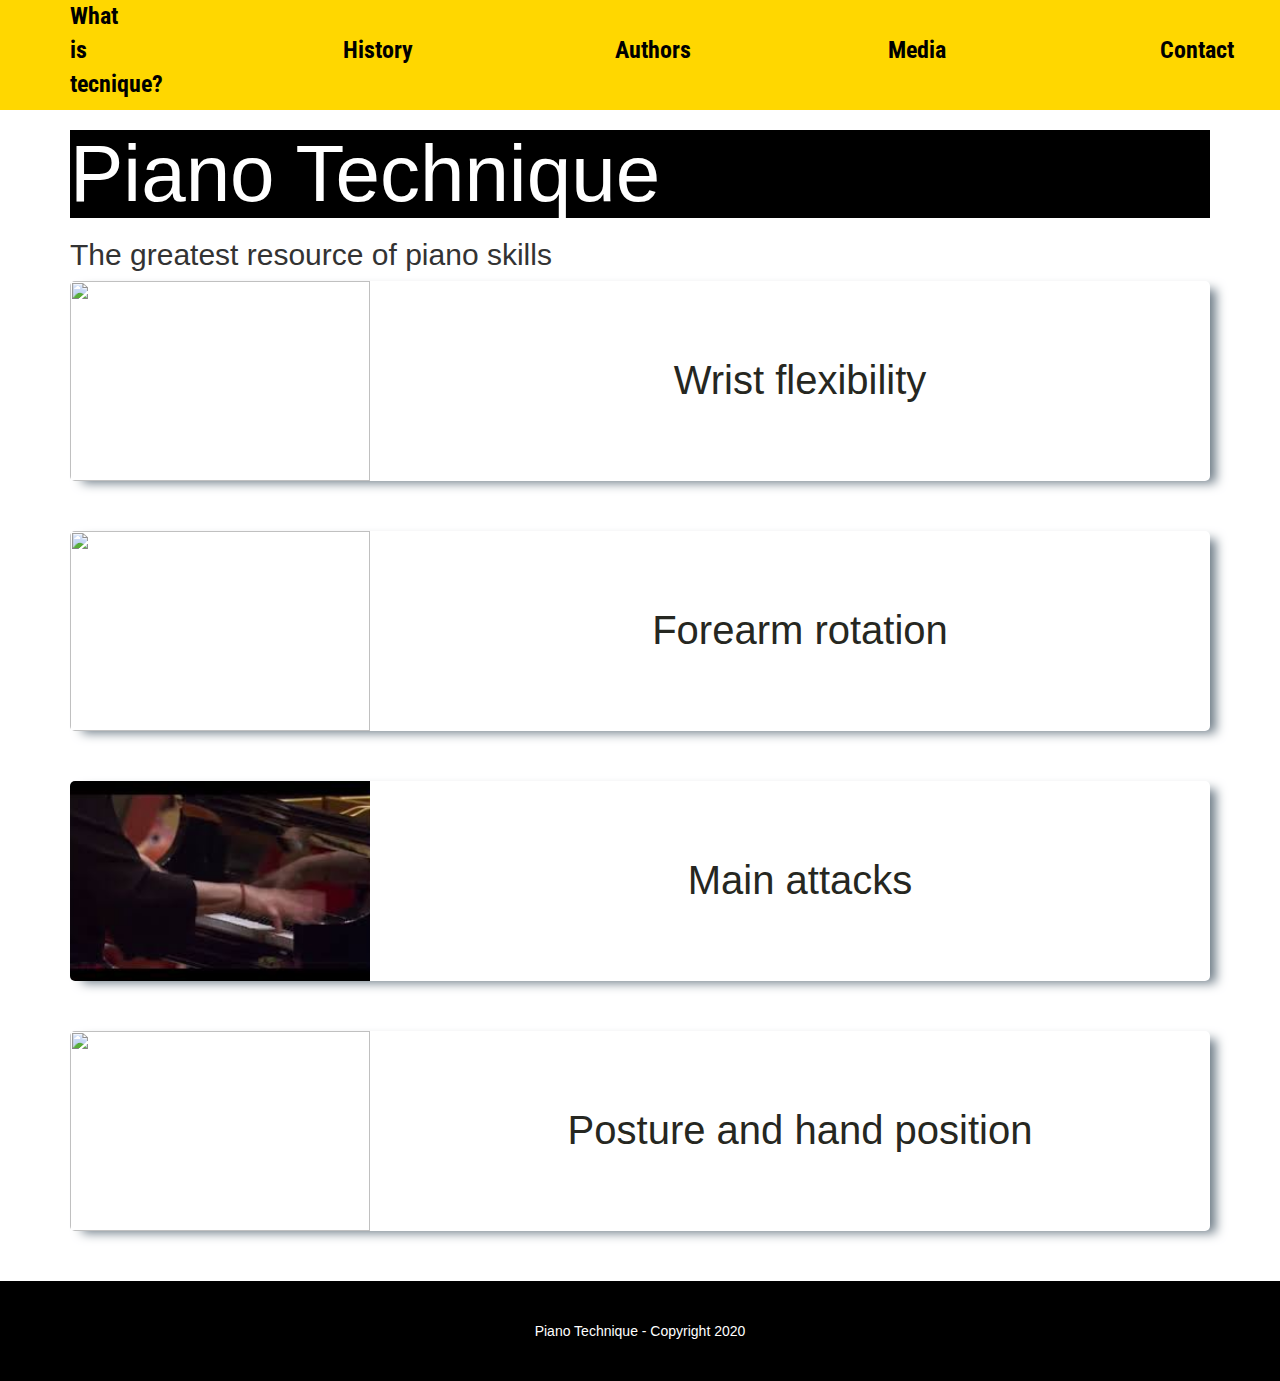
==== index.html @ 60329602 "algunos cambios" ====
<!DOCTYPE html>
<html>
<head>
<!-- include bootstrap -->
  <link rel="stylesheet" href="https://maxcdn.bootstrapcdn.com/bootstrap/3.4.1/css/bootstrap.min.css">

<!-- include stylesheet -->
<link rel="preconnect" href="https://fonts.gstatic.com">
<link href="https://fonts.googleapis.com/css2?family=Roboto&family=Roboto+Condensed&display=swap" rel="stylesheet">
  <link rel="stylesheet" type="text/css" href="styles.css">
  <meta charset="UTF-8">
  <meta name="viewport" content="width=device-width, initial-scale=1.0">
  <title>Piano Technique</title>

</head>
<body>
  <div class="header">
  <div class="container">
   <!--  <div class="logo"></div> -->
    <ul class="my_navbar">
      <li><a href="">What is tecnique?</a></li>
      <li><a href="">History</a></li>
      <li><a href="">Authors</a></li>
      <li><a href="">Media</a></li>
      <li><a href="">Contact</a></li>
    </ul>
  </div>
  </div>
  <div class="container">
    <h1>Piano Technique</h1>
    <h2>The greatest resource of piano skills</h2>
    <div class="card-container">

      <a href="wrist.html">
        <div class="card">
          <div class="card-image"><img src="https://i.ytimg.com/vi/GN0C3gCAtQk/hqdefault.jpg" alt=""></div>
          <div class="card-text">Wrist flexibility</div>
        </div>
      </a>

      <a href="forearm.html">
        <div class="card">
          <div class="card-image"><img src="https://i.ytimg.com/vi/Xkc4Uz387kc/hqdefault.jpg"></div>
          <div class="card-text">Forearm rotation</div>
        </div>
      </a>

      <a href="attacks.html">
        <div class="card">
          <div class="card-image"><img src="[data-uri]" alt=""></div>
          <div class="card-text">Main attacks</div>
        </div>
      </a>

      <a href="handposition.html">
        <div class="card">
          <div class="card-image"><img src="https://img.youtube.com/vi/J_36x1_LKgg/0.jpg" alt=""></div>
          <div class="card-text">Posture and hand position</div>
        </div>
      </a>

  </div>
</div>
<div class="footer">Piano Technique - Copyright 2020</div>
</body>
</html>
---- styles.css ----
/*Import styles*/
@import "wrist.css";
@import "forearm.css";
@import "handposition.css";
@import "attacks.css";

/*color xulo rgb(52,153,102)*/



body {
  background-color: white;
}

h1 {
color: white;
font-size: 80px;
background-color: black;
}

.div1 {
	background-color: : grey;
}

h1:hover {background-color: #D63720;
	color: white;
	transition: 0.2s;

}

ul {
	list-style-type: none;
}

.my_navbar{
  background-color: gold;
  height: 100px;
  display: flex;
  justify-content: space-between;
  align-items: center;
  width: 100%;
  padding:0;
}

.header {
  background-color: gold;
}

.my_navbar li{
  width: 50px;
}
.my_navbar a:hover {
  font-size: 26px;
}

.my_navbar a {
  color: black;
  text-decoration: none;
  font-size: 24px;
  font-weight: bold;
  font-family: 'Roboto Condensed', sans-serif;
}


/*Cards*/
a:hover {
 text-decoration: none;
}

.card {
  box-shadow: 9px 5px 11px -3px rgb(111,125,136);
  -webkit-box-shadow: 9px 5px 11px -3px rgb(111,125,136);
  -moz-box-shadow: 9px 5px 11px -3px rgb(111,125,136);
  border-radius: 5px;
  display: flex;
  align-items: center;
  height:200px;
  margin-bottom: 50px;
  background-color: white;
}

.card:hover {
    box-shadow: 11px 5px 11px -3px rgb(111,125,136);
  -webkit-box-shadow: 11px 5px 11px -3px rgb(111,125,136);
  -moz-box-shadow: 11px 5px 11px -3px rgb(111,125,136);
}

.card-image {
  height: 100%;
  margin-right:20px;
}



.card-text {
  height:100%;
  width:100%;
  display: flex;
  justify-content: center;
  align-items: center;
  font-size: 40px;
  text-align: center;
  color: #262721;
}

.card-text:hover {
  font-size: 40.4px;
  color: #262721;
}
.card-image img{
  height:100%;
  width:300px;
  object-fit:cover;
  border-top-left-radius:5px;
  border-bottom-left-radius:5px;
}

/*Footer*/

.footer {
background-color: black;
height: 100px;
width: 100%;
display: flex;
justify-content: center;
align-items: center;
color: white;
}
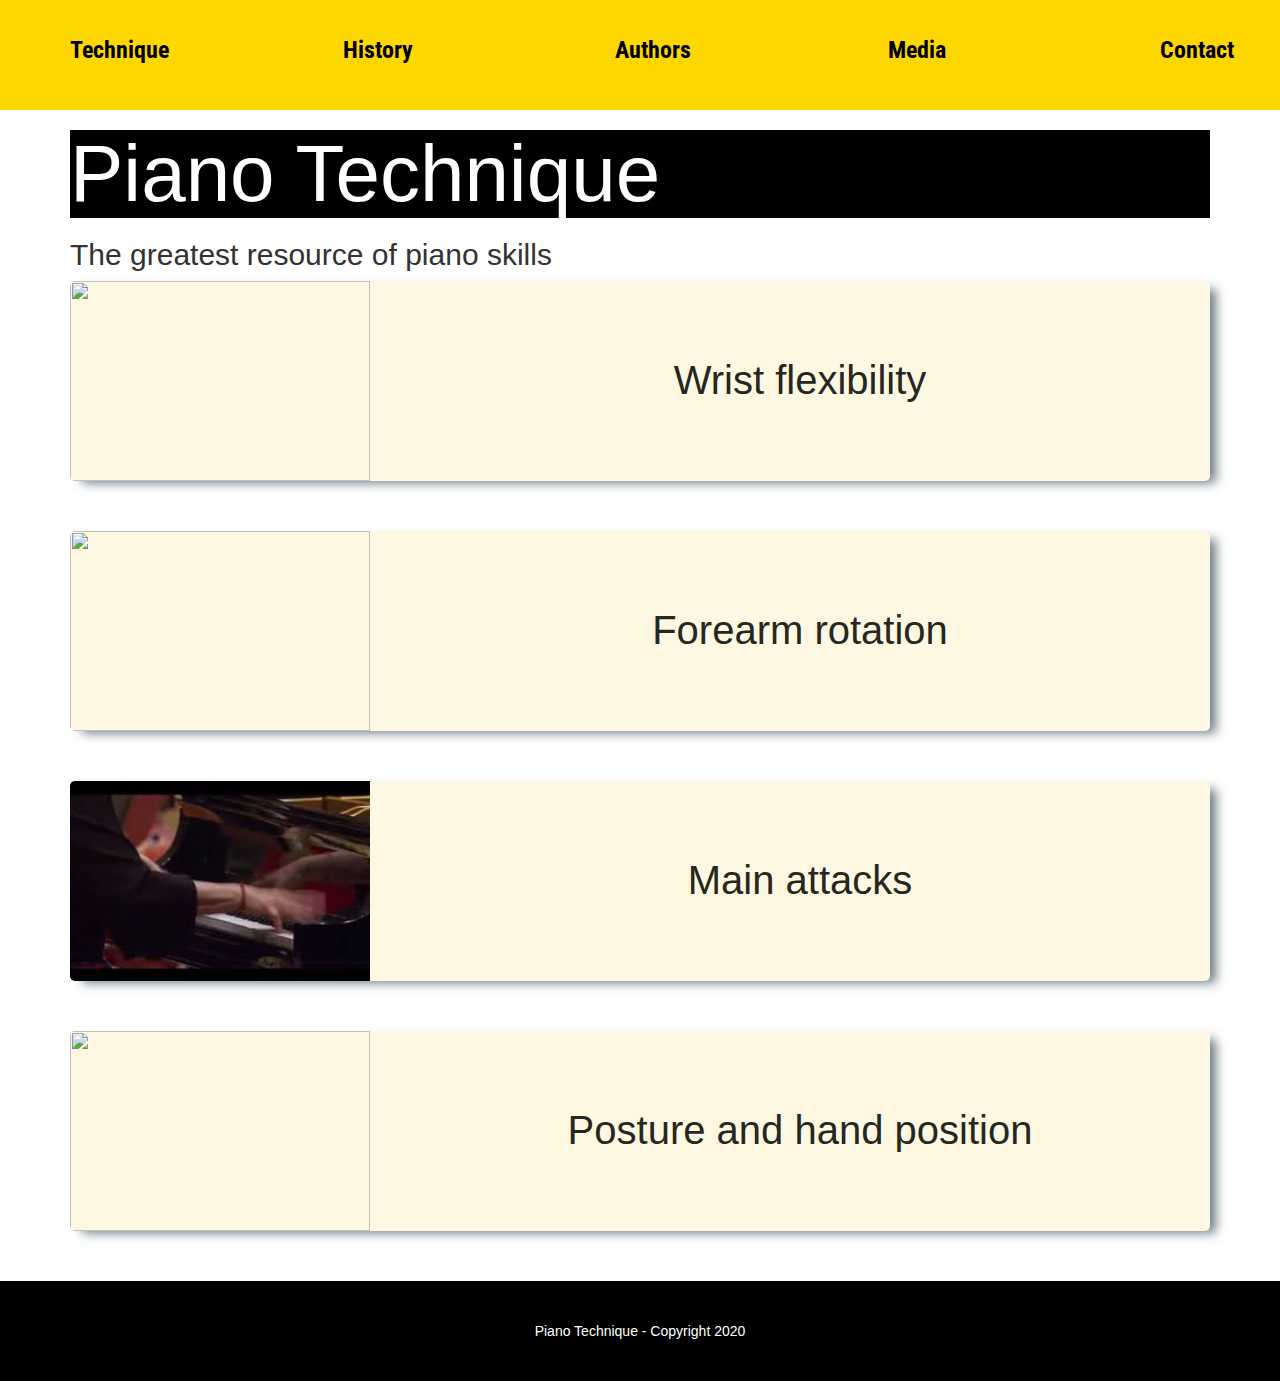
==== commit b039e92c: "Merge branch 'main' into wrist" ====
--- a/index.html
+++ b/index.html
@@ -18,7 +18,7 @@
   <div class="container">
    <!--  <div class="logo"></div> -->
     <ul class="my_navbar">
-      <li><a href="">What is tecnique?</a></li>
+      <li><a href="">Technique</a></li>
       <li><a href="">History</a></li>
       <li><a href="">Authors</a></li>
       <li><a href="">Media</a></li>
--- a/styles.css
+++ b/styles.css
@@ -46,6 +46,7 @@
   background-color: gold;
 }
 
+
 .my_navbar li{
   width: 50px;
 }
@@ -76,13 +77,15 @@
   align-items: center;
   height:200px;
   margin-bottom: 50px;
-  background-color: white;
+  background-color: #fef8e2;
+  /*background-color: #fefaeb;*/
 }
 
 .card:hover {
     box-shadow: 11px 5px 11px -3px rgb(111,125,136);
   -webkit-box-shadow: 11px 5px 11px -3px rgb(111,125,136);
   -moz-box-shadow: 11px 5px 11px -3px rgb(111,125,136);
+  background-color: #fdf0c4;
 }
 
 .card-image {
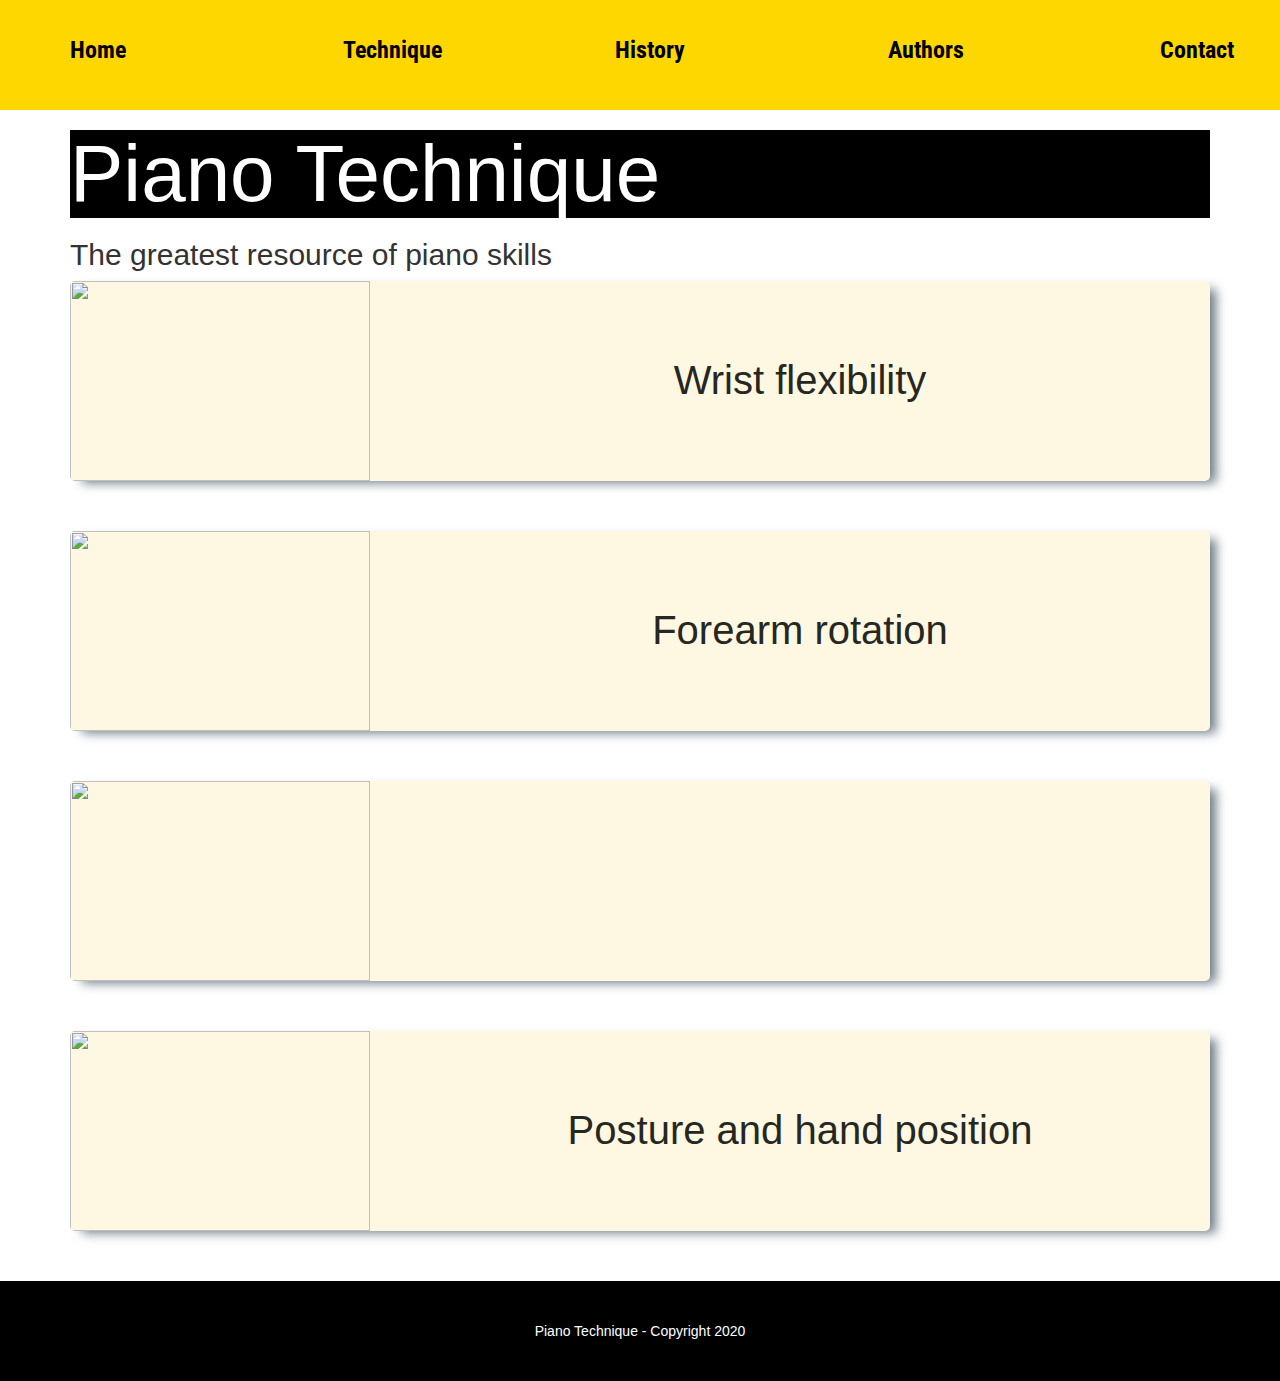
==== commit d9e35145: "last changes" ====
--- a/index.html
+++ b/index.html
@@ -16,12 +16,12 @@
 <body>
   <div class="header">
   <div class="container">
-   <!--  <div class="logo"></div> -->
+    <!-- <div class="logo"> </div> -->
     <ul class="my_navbar">
+      <li><a href="index.html">Home</a></li>
       <li><a href="">Technique</a></li>
       <li><a href="">History</a></li>
       <li><a href="">Authors</a></li>
-      <li><a href="">Media</a></li>
       <li><a href="">Contact</a></li>
     </ul>
   </div>
@@ -33,22 +33,21 @@
 
       <a href="wrist.html">
         <div class="card">
-          <div class="card-image"><img src="https://i.ytimg.com/vi/GN0C3gCAtQk/hqdefault.jpg" alt=""></div>
+          <div class="card-image"><img src="" alt=""></div>
           <div class="card-text">Wrist flexibility</div>
         </div>
       </a>
 
       <a href="forearm.html">
         <div class="card">
-          <div class="card-image"><img src="https://i.ytimg.com/vi/Xkc4Uz387kc/hqdefault.jpg"></div>
+          <div class="card-image"><img src="" alt=""></div>
           <div class="card-text">Forearm rotation</div>
         </div>
       </a>
 
       <a href="attacks.html">
         <div class="card">
-          <div class="card-image"><img src="[data-uri]" alt=""></div>
-          <div class="card-text">Main attacks</div>
+          <div class="card-image"><img src="" alt=""></div>
         </div>
       </a>
 
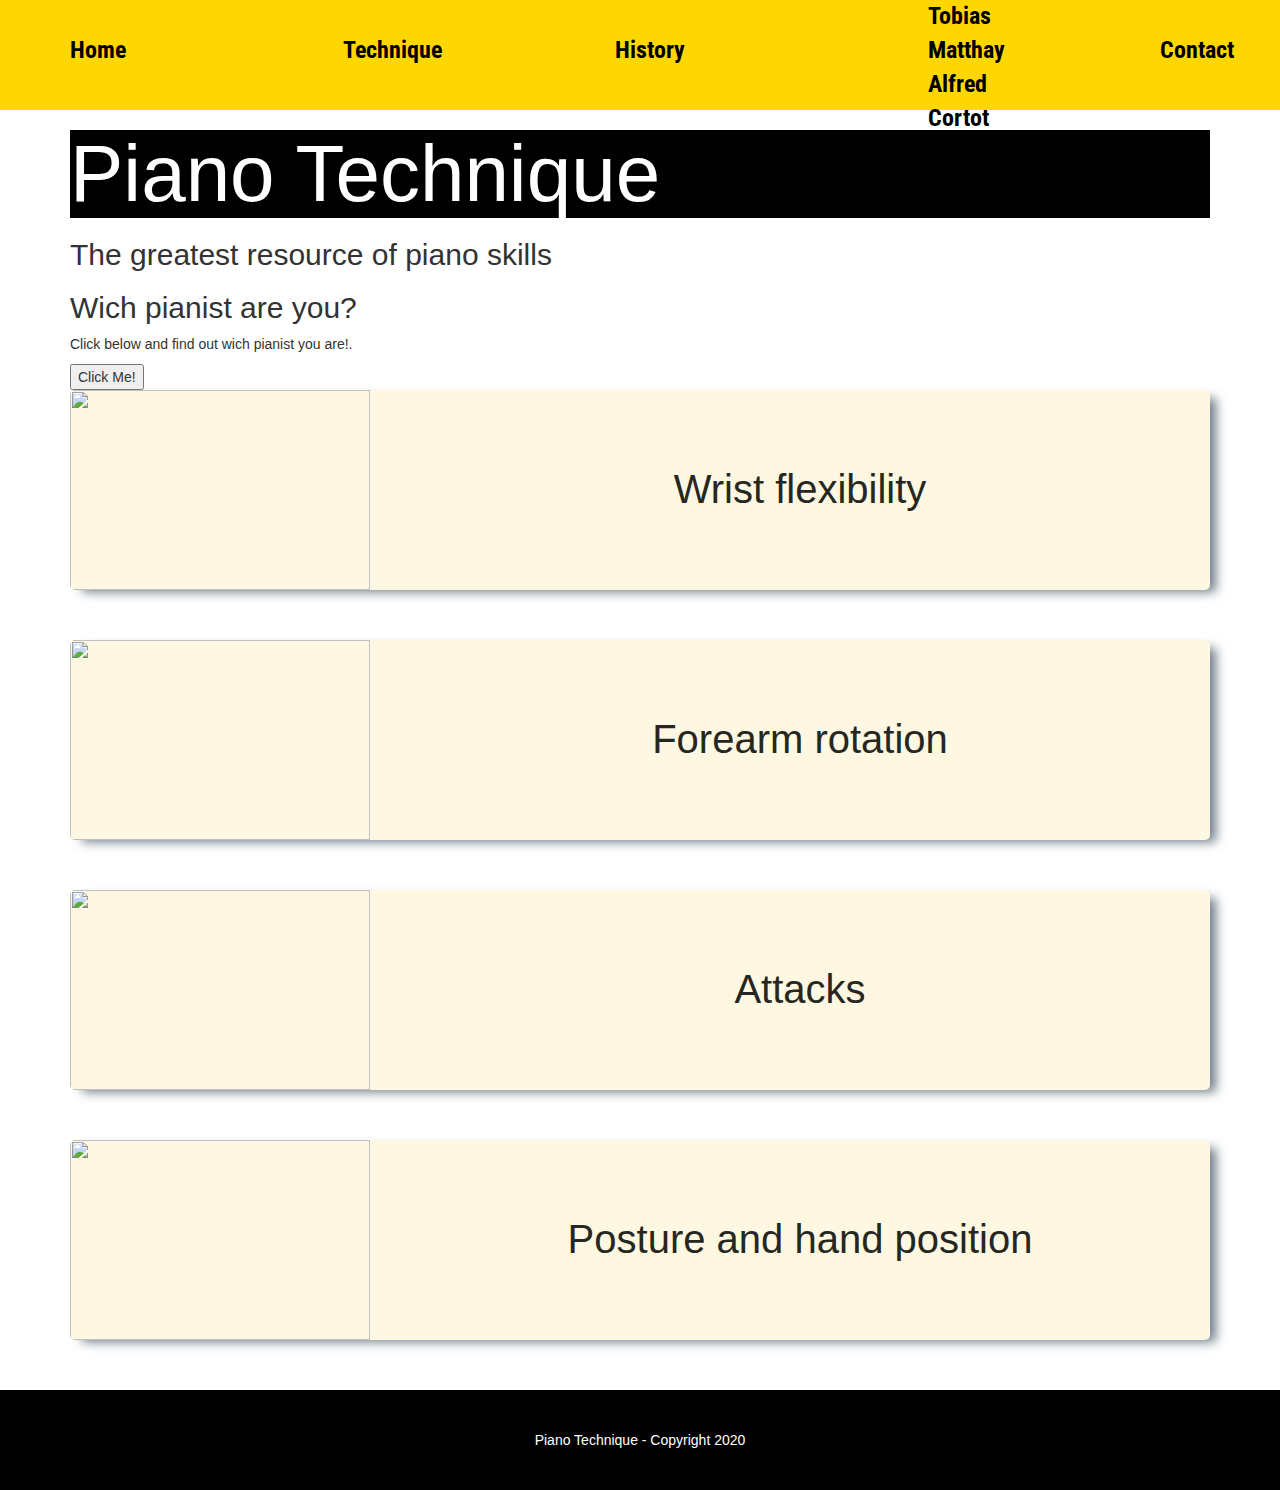
==== commit 08311630: "java" ====
--- a/index.html
+++ b/index.html
@@ -21,7 +21,14 @@
       <li><a href="index.html">Home</a></li>
       <li><a href="">Technique</a></li>
       <li><a href="">History</a></li>
-      <li><a href="">Authors</a></li>
+      <li><a href="">Authors</a>
+      <ul class="submenu">
+        <li><a href="">Blanche Selva</a></li>
+        <li><a href="">Tobias Matthay</a></li>
+        <li><a href="">Alfred Cortot</a></li>
+        <li><a href="">Marie Jaëll</a></li>
+      </ul>
+      </li>
       <li><a href="">Contact</a></li>
     </ul>
   </div>
@@ -29,25 +36,31 @@
   <div class="container">
     <h1>Piano Technique</h1>
     <h2>The greatest resource of piano skills</h2>
+    <h2>Wich pianist are you?</h2>
+
+<p id="demo">Click below and find out wich pianist you are!.</p>
+
+<button type="button" onclick='document.getElementById("demo").innerHTML = "Congratulations! You are Pollini!"'>Click Me!</button>
     <div class="card-container">
 
       <a href="wrist.html">
         <div class="card">
-          <div class="card-image"><img src="" alt=""></div>
+          <div class="card-image"><img src="images/wrist.jpg" alt=""></div>
           <div class="card-text">Wrist flexibility</div>
         </div>
       </a>
 
       <a href="forearm.html">
         <div class="card">
-          <div class="card-image"><img src="" alt=""></div>
+          <div class="card-image"><img src="images/forearm.jpg" alt=""></div>
           <div class="card-text">Forearm rotation</div>
         </div>
       </a>
 
       <a href="attacks.html">
         <div class="card">
-          <div class="card-image"><img src="" alt=""></div>
+          <div class="card-image"><img src="images/attacks.jpg" alt=""></div>
+          <div class="card-text">Attacks</div>
         </div>
       </a>
 
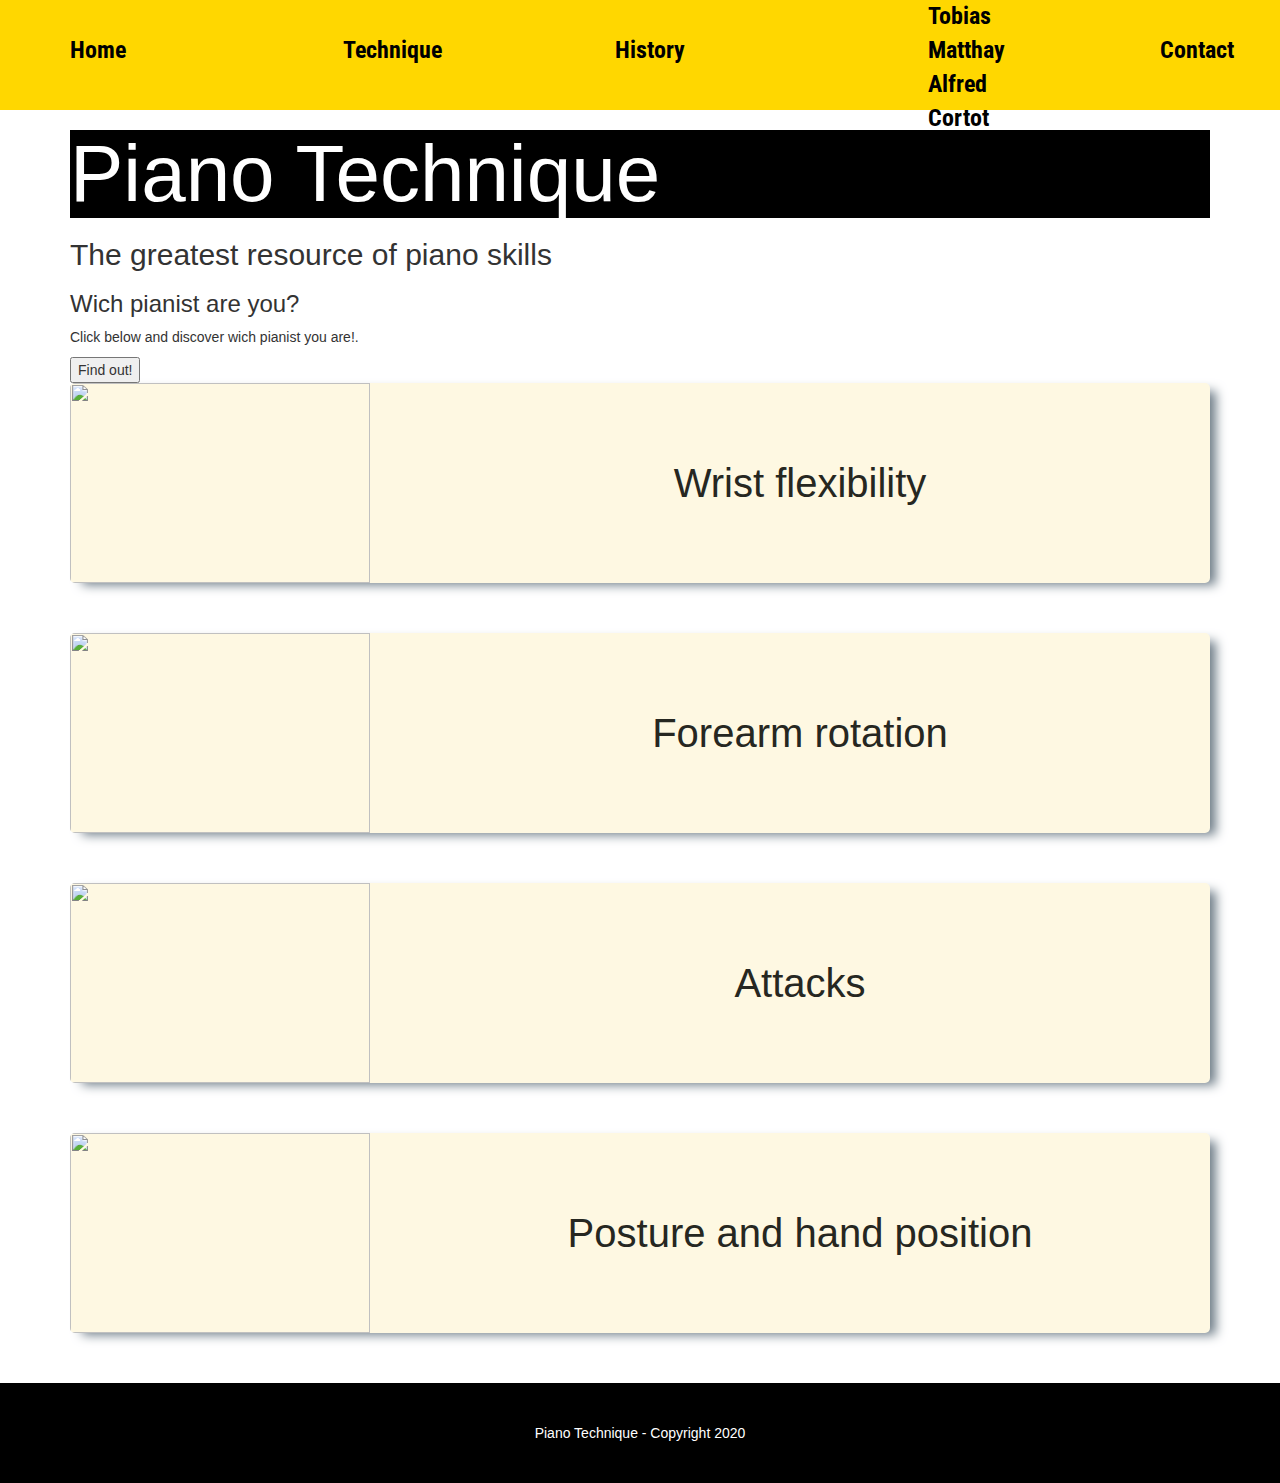
==== commit 0dc326c9: "crazy javascript" ====
--- a/index.html
+++ b/index.html
@@ -12,8 +12,17 @@
   <meta name="viewport" content="width=device-width, initial-scale=1.0">
   <title>Piano Technique</title>
 
+<script>
+function sayHello() {
+  document.getElementById("demo").innerHTML = "Congratulations! You are Pollini!";
+  window.alert("Welcome to a whole new world of knowledge and dreams!");
+  document.getElementById("bodyid").style.backgroundColor="gold";
+
+}
+</script>
+
 </head>
-<body>
+<body id=bodyid>
   <div class="header">
   <div class="container">
     <!-- <div class="logo"> </div> -->
@@ -36,11 +45,12 @@
   <div class="container">
     <h1>Piano Technique</h1>
     <h2>The greatest resource of piano skills</h2>
-    <h2>Wich pianist are you?</h2>
+    <h3>Wich pianist are you?</h3>
 
-<p id="demo">Click below and find out wich pianist you are!.</p>
+<p id="demo">Click below and discover wich pianist you are!.</p>
 
-<button type="button" onclick='document.getElementById("demo").innerHTML = "Congratulations! You are Pollini!"'>Click Me!</button>
+<div class="button1"><button type="button"
+  onclick="sayHello()">Find out!</button></div>
     <div class="card-container">
 
       <a href="wrist.html">
@@ -74,5 +84,6 @@
   </div>
 </div>
 <div class="footer">Piano Technique - Copyright 2020</div>
+
 </body>
 </html>
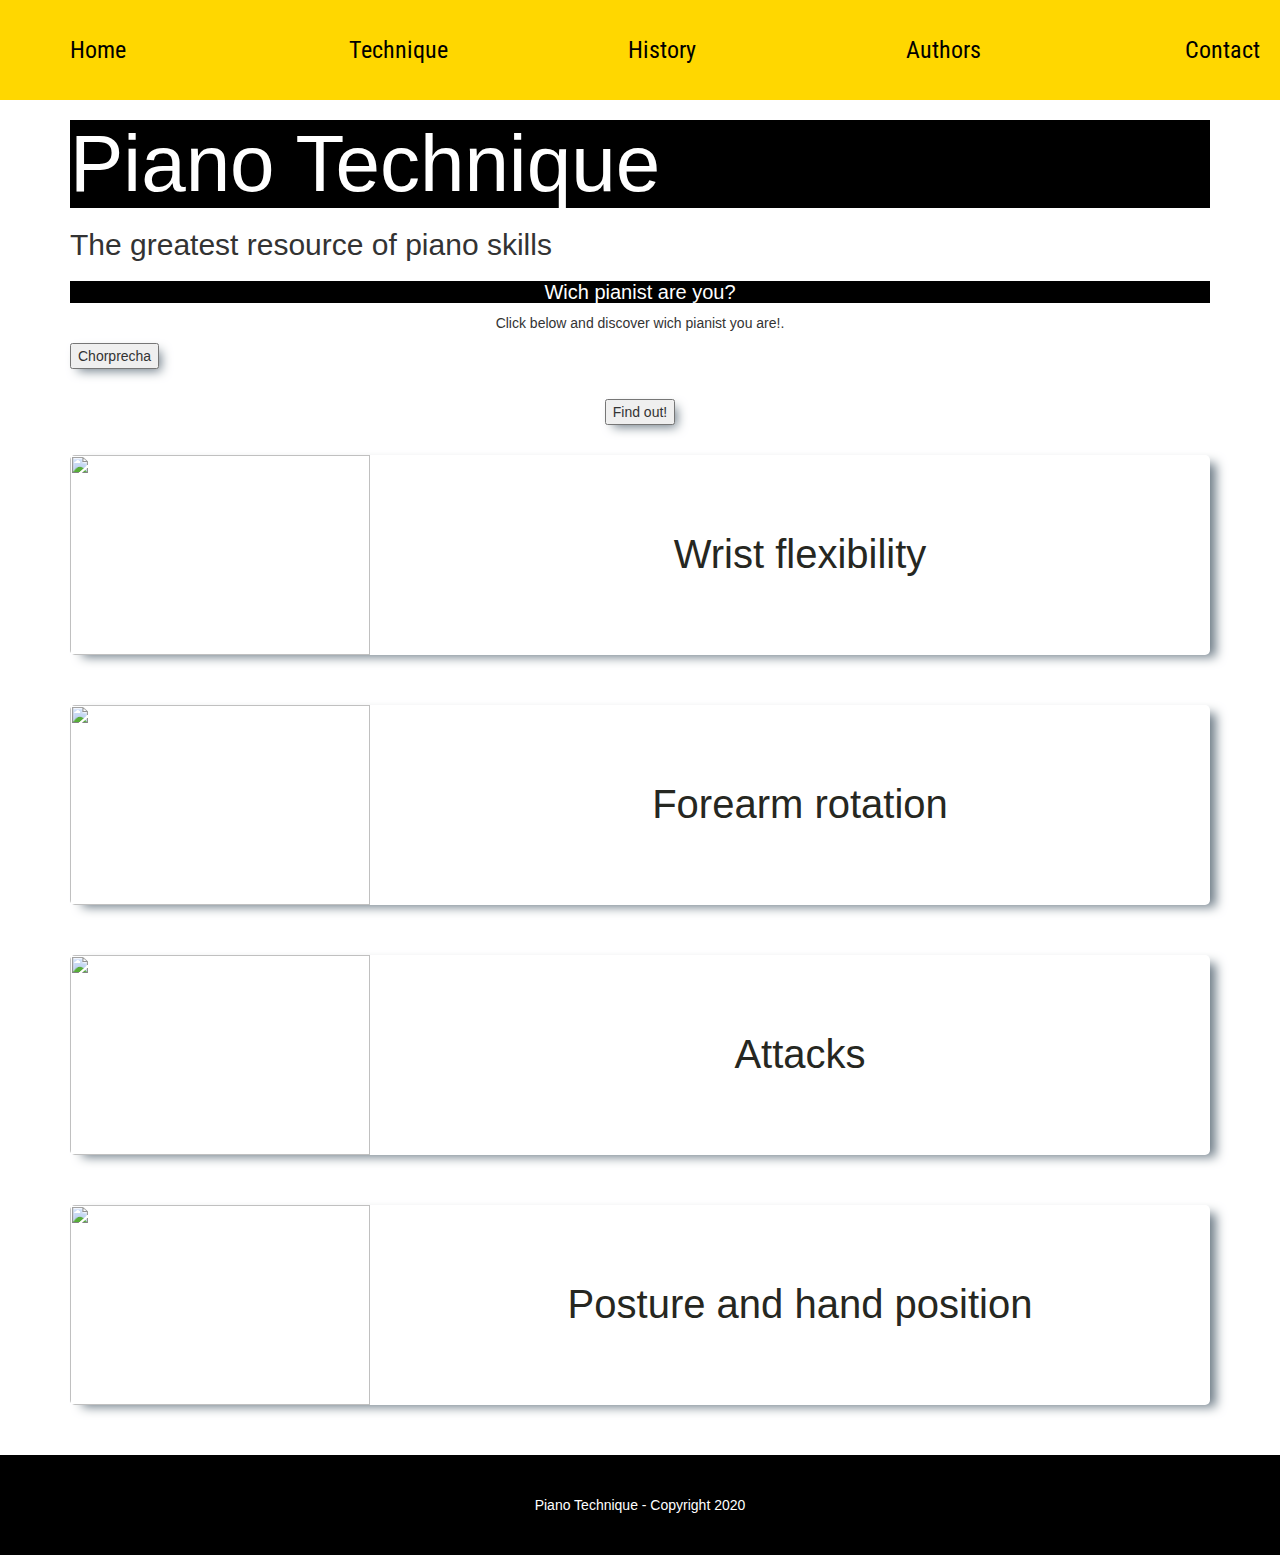
==== commit 4048bc26: "changed folder structure" ====
--- a/index.html
+++ b/index.html
@@ -1,27 +1,27 @@
 <!DOCTYPE html>
 <html>
 <head>
-<!-- include bootstrap -->
-  <link rel="stylesheet" href="https://maxcdn.bootstrapcdn.com/bootstrap/3.4.1/css/bootstrap.min.css">
-
-<!-- include stylesheet -->
-<link rel="preconnect" href="https://fonts.gstatic.com">
-<link href="https://fonts.googleapis.com/css2?family=Roboto&family=Roboto+Condensed&display=swap" rel="stylesheet">
-  <link rel="stylesheet" type="text/css" href="styles.css">
   <meta charset="UTF-8">
   <meta name="viewport" content="width=device-width, initial-scale=1.0">
   <title>Piano Technique</title>
 
-<script>
-function sayHello() {
-  document.getElementById("demo").innerHTML = "Congratulations! You are Pollini!";
-  window.alert("Welcome to a whole new world of knowledge and dreams!");
-  document.getElementById("bodyid").style.backgroundColor="gold";
+  <!-- include bootstrap -->
+  <link rel="stylesheet" href="https://maxcdn.bootstrapcdn.com/bootstrap/3.4.1/css/bootstrap.min.css">
 
-}
-</script>
+  <!-- include stylesheet -->
+  <link rel="stylesheet" type="text/css" href="css/styles.css">
+
+  <!-- include scripts -->
+  <script src="js/index.js"></script>
+
+  <!-- add some additional fonts from Google Fonts -->
+  <link href="https://fonts.googleapis.com/css2?family=Roboto&family=Roboto+Condensed&display=swap" rel="stylesheet">
+
+
+  <!-- Donde estan los scripts??? Aver si los encuentras 🤪 -->
 
 </head>
+
 <body id=bodyid>
   <div class="header">
   <div class="container">
@@ -31,12 +31,12 @@
       <li><a href="">Technique</a></li>
       <li><a href="">History</a></li>
       <li><a href="">Authors</a>
-      <ul class="submenu">
-        <li><a href="">Blanche Selva</a></li>
-        <li><a href="">Tobias Matthay</a></li>
-        <li><a href="">Alfred Cortot</a></li>
-        <li><a href="">Marie Jaëll</a></li>
-      </ul>
+        <ul class="submenu">
+          <li><a href="">Blanche Selva</a></li>
+          <li><a href="">Tobias Matthay</a></li>
+          <li><a href="">Alfred Cortot</a></li>
+          <li><a href="">Marie Jaëll</a></li>
+        </ul>
       </li>
       <li><a href="">Contact</a></li>
     </ul>
@@ -46,17 +46,20 @@
     <h1>Piano Technique</h1>
     <h2>The greatest resource of piano skills</h2>
     <h3>Wich pianist are you?</h3>
+    <p id="demo">Click below and discover wich pianist you are!.</p>
 
-<p id="demo">Click below and discover wich pianist you are!.</p>
+    <button type="button" class="button2" onclick="changeOrder()">Chorprecha</button>
 
-<div class="button1"><button type="button"
-  onclick="sayHello()">Find out!</button></div>
+    <div class="button1">
+      <button type="button" onclick="sayHello()">Find out!</button>
+    </div>
+
     <div class="card-container">
 
       <a href="wrist.html">
         <div class="card">
           <div class="card-image"><img src="images/wrist.jpg" alt=""></div>
-          <div class="card-text">Wrist flexibility</div>
+          <div id="wrist" class="card-text">Wrist flexibility</div>
         </div>
       </a>
 
--- a/css/styles.css
+++ b/css/styles.css
@@ -0,0 +1,205 @@
+/*Import styles*/
+@import "wrist.css";
+@import "forearm.css";
+@import "handposition.css";
+@import "attacks.css";
+
+/*color xulo rgb(52,153,102)*/
+
+
+
+body {
+  background-color: white;
+}
+
+h1 {
+color: white;
+font-size: 80px;
+background-color: black;
+}
+
+.div1 {
+	background-color: : grey;
+}
+
+h1:hover {background-color: #D63720;
+	color: white;
+	transition: 0.2s;
+
+}
+
+h3 {
+  color:white;
+  background-color: black;
+  text-align: center;
+  font-size: 20px;
+}
+
+
+
+button {
+  margin-top:;
+  margin-bottom: 30px;
+  box-shadow: 5px 5px 11px -3px rgb(111,125,136);
+  -webkit-box-shadow: 5px 5px 11px -3px rgb(111,125,136);
+  -moz-box-shadow: 5px 5px 11px -3px rgb(111,125,136);
+  display: flex;
+}
+
+
+p {
+  display: flex;
+  justify-content: center;
+}
+.button1 {
+  display: flex;
+  justify-content: center;
+
+}
+
+
+
+button:hover {
+  background-color: #e6623d;
+  color: white;
+  transition: 0.3;
+}
+
+/*Cambiar color resposta del click*/
+/*#demo p1 {
+  color: red;
+}*/
+
+
+ul {
+	list-style-type: none;
+}
+
+.my_navbar{
+  background-color: gold;
+  height: 100px;
+  display: flex;
+  justify-content: space-between;
+  align-items: center;
+  width: 100%;
+  padding:0;
+  margin:0;
+}
+
+.header {
+  background-color: gold;
+}
+
+
+.my_navbar li{
+  width: 25px;
+/*  position: relative;*/
+}
+/*.my_navbar a:hover {
+  font-size: 26px;
+}*/
+
+.my_navbar a {
+  color: black;
+  text-decoration: none;
+  font-size: 24px;
+  /*font-weight: bold;*/
+  font-family: 'Roboto Condensed', sans-serif;
+}
+
+
+.submenu{
+  position: absolute;
+  background:  #fefaeb;
+  width: max-content;
+  visibility: hidden;
+  opacity: 0;
+  transition: opacity 0.4s;
+}
+
+.submenu li a{
+  display: block;
+  padding: 10px;
+  color: black;
+  font-family: 'Open sans';
+}
+
+.submenu li{
+  width: fit-content;
+}
+
+.my_navbar li:hover .submenu{
+  visibility: visible;
+  opacity: 1;
+}
+/*Cards*/
+
+a:hover {
+ text-decoration: none;
+}
+
+.card {
+  box-shadow: 9px 5px 11px -3px rgb(111,125,136);
+  -webkit-box-shadow: 9px 5px 11px -3px rgb(111,125,136);
+  -moz-box-shadow: 9px 5px 11px -3px rgb(111,125,136);
+  border-radius: 5px;
+  display: flex;
+  align-items: center;
+  height:200px;
+  margin-bottom: 50px;
+  background-color: white;
+  /*background-color: #fefaeb;*/
+}
+
+.card:hover {
+    box-shadow: 11px 5px 11px -3px rgb(111,125,136);
+  -webkit-box-shadow: 11px 5px 11px -3px rgb(111,125,136);
+  -moz-box-shadow: 11px 5px 11px -3px rgb(111,125,136);
+  background-color: gold;
+  transition: 0.8s;
+}
+
+.card-image {
+  height: 100%;
+  margin-right:20px;
+}
+
+
+.card-text {
+  height:100%;
+  width:100%;
+  display: flex;
+  justify-content: center;
+  align-items: center;
+  font-size: 40px;
+  text-align: center;
+  color: #262721;
+}
+
+.card-text:hover {
+  font-size: 40.4px;
+  color: #262721;
+}
+.card-image img{
+  height:100%;
+  width:300px;
+  object-fit:cover;
+  border-top-left-radius:5px;
+  border-bottom-left-radius:5px;
+}
+
+/*Footer*/
+
+.footer {
+background-color: black;
+height: 100px;
+width: 100%;
+display: flex;
+justify-content: center;
+align-items: center;
+color: white;
+}
+
+
+
+
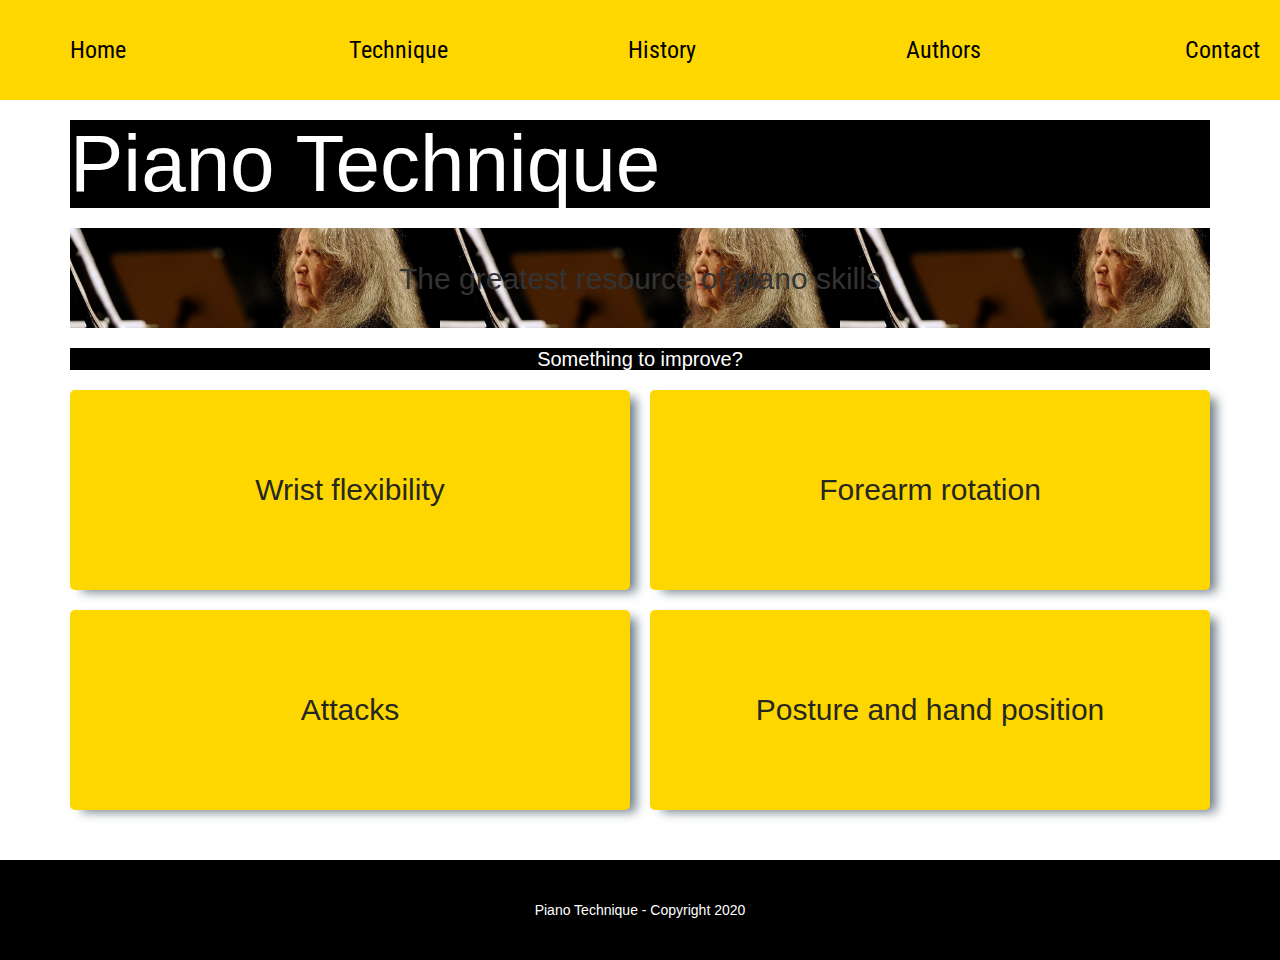
==== commit 59830a8d: "argerich" ====
--- a/index.html
+++ b/index.html
@@ -5,13 +5,16 @@
   <meta name="viewport" content="width=device-width, initial-scale=1.0">
   <title>Piano Technique</title>
 
-  <!-- include bootstrap -->
+  <!-- include bootstrap CDN -->
   <link rel="stylesheet" href="https://maxcdn.bootstrapcdn.com/bootstrap/3.4.1/css/bootstrap.min.css">
 
-  <!-- include stylesheet -->
+  <!-- include jQuery CDN -->
+  <script src="https://code.jquery.com/jquery-3.5.1.js" integrity="sha256-QWo7LDvxbWT2tbbQ97B53yJnYU3WhH/C8ycbRAkjPDc=" crossorigin="anonymous"></script>
+
+  <!-- include custom stylesheet -->
   <link rel="stylesheet" type="text/css" href="css/styles.css">
 
-  <!-- include scripts -->
+  <!-- include custom scripts -->
   <script src="js/index.js"></script>
 
   <!-- add some additional fonts from Google Fonts -->
@@ -28,7 +31,7 @@
     <!-- <div class="logo"> </div> -->
     <ul class="my_navbar">
       <li><a href="index.html">Home</a></li>
-      <li><a href="">Technique</a></li>
+      <li><a href="technique.html">Technique</a></li>
       <li><a href="">History</a></li>
       <li><a href="">Authors</a>
         <ul class="submenu">
@@ -45,44 +48,51 @@
   <div class="container">
     <h1>Piano Technique</h1>
     <h2>The greatest resource of piano skills</h2>
-    <h3>Wich pianist are you?</h3>
-    <p id="demo">Click below and discover wich pianist you are!.</p>
+    <h3>Something to improve?</h3>
+   <!--  <p id="demo">Click below and discover wich pianist you are!.</p> -->
 
-    <button type="button" class="button2" onclick="changeOrder()">Chorprecha</button>
+   <!--  <button type="button" class="button2" onclick="changeOrder()">Chorprecha</button> -->
 
-    <div class="button1">
+   <!--  <div class="button1">
       <button type="button" onclick="sayHello()">Find out!</button>
     </div>
-
+ -->
     <div class="card-container">
 
-      <a href="wrist.html">
+
         <div class="card">
-          <div class="card-image"><img src="images/wrist.jpg" alt=""></div>
+          <a href="wrist.html">
+          <!-- <div class="card-image"><img src="images/wrist.jpg" alt=""></div> -->
           <div id="wrist" class="card-text">Wrist flexibility</div>
+          </a>
         </div>
-      </a>
 
-      <a href="forearm.html">
+
+
         <div class="card">
-          <div class="card-image"><img src="images/forearm.jpg" alt=""></div>
+          <a href="forearm.html">
+          <!-- <div class="card-image"><img src="images/forearm.jpg" alt=""></div> -->
           <div class="card-text">Forearm rotation</div>
+          </a>
         </div>
-      </a>
 
-      <a href="attacks.html">
+
+
         <div class="card">
-          <div class="card-image"><img src="images/attacks.jpg" alt=""></div>
+          <a href="attacks.html">
+          <!-- <div class="card-image"><img src="images/attacks.jpg" alt=""></div> -->
           <div class="card-text">Attacks</div>
+          </a>
         </div>
-      </a>
 
-      <a href="handposition.html">
+
         <div class="card">
-          <div class="card-image"><img src="https://img.youtube.com/vi/J_36x1_LKgg/0.jpg" alt=""></div>
+           <a href="handposition.html">
+          <!-- <div class="card-image"><img src="https://img.youtube.com/vi/J_36x1_LKgg/0.jpg" alt=""></div> -->
           <div class="card-text">Posture and hand position</div>
+          </a>
         </div>
-      </a>
+
 
   </div>
 </div>
--- a/css/styles.css
+++ b/css/styles.css
@@ -3,9 +3,9 @@
 @import "forearm.css";
 @import "handposition.css";
 @import "attacks.css";
+@import "technique.css";
 
 /*color xulo rgb(52,153,102)*/
-
 
 
 body {
@@ -26,6 +26,17 @@
 	color: white;
 	transition: 0.2s;
 
+}
+
+h2{
+  background-image: url("../images/argerich.jpg");
+  height: 100px;
+  display: flex;
+  align-items: center;
+  justify-content: space-around;
+  background-position: center;
+  background-size: 400px;
+  opacity:
 }
 
 h3 {
@@ -33,9 +44,8 @@
   background-color: black;
   text-align: center;
   font-size: 20px;
-}
-
-
+  opacity:
+}
 
 button {
   margin-top:;
@@ -56,7 +66,6 @@
   justify-content: center;
 
 }
-
 
 
 button:hover {
@@ -143,11 +152,10 @@
   -webkit-box-shadow: 9px 5px 11px -3px rgb(111,125,136);
   -moz-box-shadow: 9px 5px 11px -3px rgb(111,125,136);
   border-radius: 5px;
-  display: flex;
+  /*display: flex;*/
   align-items: center;
   height:200px;
-  margin-bottom: 50px;
-  background-color: white;
+  background-color: gold;
   /*background-color: #fefaeb;*/
 }
 
@@ -155,39 +163,56 @@
     box-shadow: 11px 5px 11px -3px rgb(111,125,136);
   -webkit-box-shadow: 11px 5px 11px -3px rgb(111,125,136);
   -moz-box-shadow: 11px 5px 11px -3px rgb(111,125,136);
-  background-color: gold;
-  transition: 0.8s;
-}
-
-.card-image {
-  height: 100%;
-  margin-right:20px;
-}
-
-
+  background-color: #fefaeb;
+  transition: 0.3s;
+}
+
+
+
+.card-container{
+  display:grid;
+  grid-template-columns: repeat(2, 1fr);
+/*  grid-template-rows: repeat(2, 100px);*/
+  grid-column-gap: 20px;
+  grid-row-gap: 20px;
+  width:100%;
+  height:100%;
+  background-color: white;
+  margin-top: 20px;
+  margin-bottom: 50px;
+
+}
 .card-text {
   height:100%;
   width:100%;
   display: flex;
   justify-content: center;
   align-items: center;
-  font-size: 40px;
+  font-size: 30px;
   text-align: center;
   color: #262721;
 }
 
 .card-text:hover {
-  font-size: 40.4px;
+/*  font-size: 32px;*/
   color: #262721;
 }
-.card-image img{
+
+/*CARD IMAGE*/
+
+/*.card-image img{
   height:100%;
   width:300px;
   object-fit:cover;
   border-top-left-radius:5px;
   border-bottom-left-radius:5px;
-}
-
+}*/
+
+/*.card-image {
+  height: 100%;
+  margin-right:20px;
+}
+*/
 /*Footer*/
 
 .footer {
@@ -203,3 +228,4 @@
 
 
 
+
